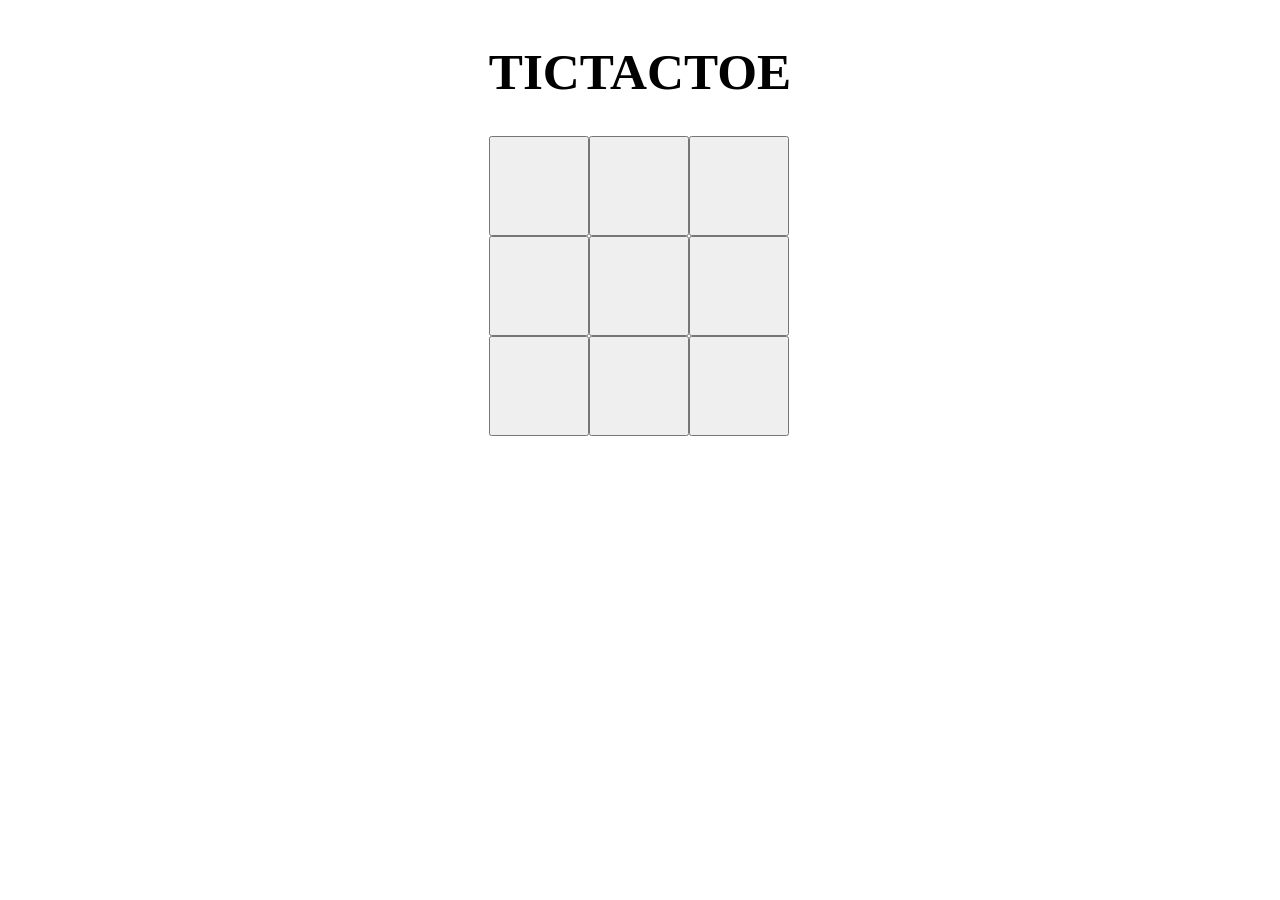
==== index.html @ dc576c4e "UPDATE main Update draw game logics" ====
<!DOCTYPE html>
<html lang="en">
<head>
    <meta charset="UTF-8">
    <meta name="viewport" content="width=device-width, initial-scale=1.0">
    <link rel="stylesheet" href="style.css">
    <title>TICTACTOE</title>
</head>
<body>
    <h1>TICTACTOE</h1>
    <div id="board"></div>
    <div id="gameInfo"></div>

    <script src="main.js"></script>
</body>
</html>
---- style.css ----
h1{
    font-size: 3.2rem;
    font-weight: bold;
}

body{
    display: grid;
    justify-content: center;
}

#board{
    display: grid;
    grid-template-rows: repeat(3, min-content);
    grid-template-columns: repeat(3, min-content);
}

.cell{
    padding: 8px;
    height: 100px;
    width: 100px;
    font-size: 2rem;
}
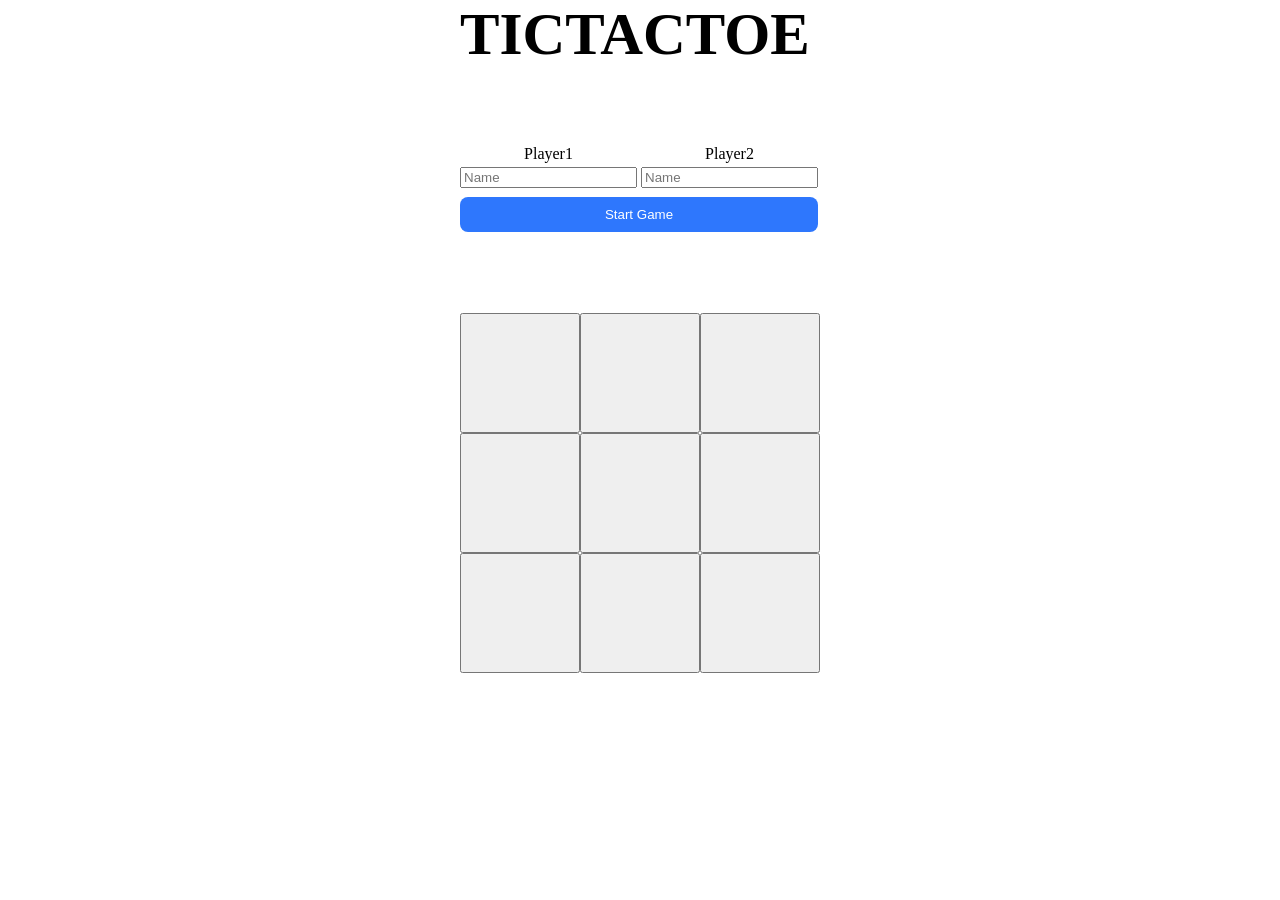
==== commit 1a7d2709: "UPDATE main penambahan inputan player + start game" ====
--- a/index.html
+++ b/index.html
@@ -8,8 +8,18 @@
 </head>
 <body>
     <h1>TICTACTOE</h1>
+    <div id="playerSetup">
+        <!--Player Input Name-->
+        <label for="player1">Player1</label>
+        <label for="player2">Player2</label>
+        <input id="player1" type="text" name="player1" placeholder="Name" required>
+        <input id="player2" type="text" name="player2" placeholder="Name" required>
+        <!--Start Button-->
+        <button class="btnStart">Start Game</button>
+    </div>
     <div id="board"></div>
-    <div id="gameInfo"></div>
+    <div id="playerInfo"></div>
+    <div id="winnerInfo"></div>
 
     <script src="main.js"></script>
 </body>
--- a/style.css
+++ b/style.css
@@ -1,22 +1,78 @@
+*{
+    margin: 0;
+}
 h1{
-    font-size: 3.2rem;
+    font-size: 3.7rem;
     font-weight: bold;
 }
 
 body{
     display: grid;
     justify-content: center;
+    height: 100vh;
+}
+
+#playerSetup{
+    display: grid;
+    grid-template-columns: repeat(2, minmax(min-content,  max-content));
+    grid-template-rows: repeat(3, minmax(min-content, max-content));
+    gap: 4px;
+    justify-items: center;
+
+}
+
+.btnStart{
+    grid-row: 3/4;
+    grid-column: 1/3;
+    background-color: rgb(46, 119, 253);
+    color: white;
+    border: none;
+    padding: 10px;
+    margin: 5px;
+    border-radius: 8px;
+    width: 100%;
+}
+
+.btn:hover{
+    cursor: pointer;
+    background-color: rgb(35, 91, 194);
+}
+
+.btn:active{
+    background-color: rgba(35, 91, 194, 0.836);
 }
 
 #board{
     display: grid;
-    grid-template-rows: repeat(3, min-content);
-    grid-template-columns: repeat(3, min-content);
+    grid-template-rows: repeat(3, minmax(min-content, max-content));
+    grid-template-columns: repeat(3, minmax(min-content, max-content));
 }
 
 .cell{
     padding: 8px;
-    height: 100px;
-    width: 100px;
+    height: 120px;
+    width: 120px;
     font-size: 2rem;
+    font-weight: bold;
+}
+
+#playerInfo{
+    display: grid;
+    grid-template-rows: repeat(1, min-content);
+    grid-template-columns: repeat(2, min-content);
+    justify-content: space-between;
+}
+
+#winnerInfo{
+    display: grid;
+    justify-content: center;
+}
+
+.winnersName{
+    font-size: 2rem;
+    font-weight: bold;
+}
+
+.player{
+    font-size: 1.2rem;
 }
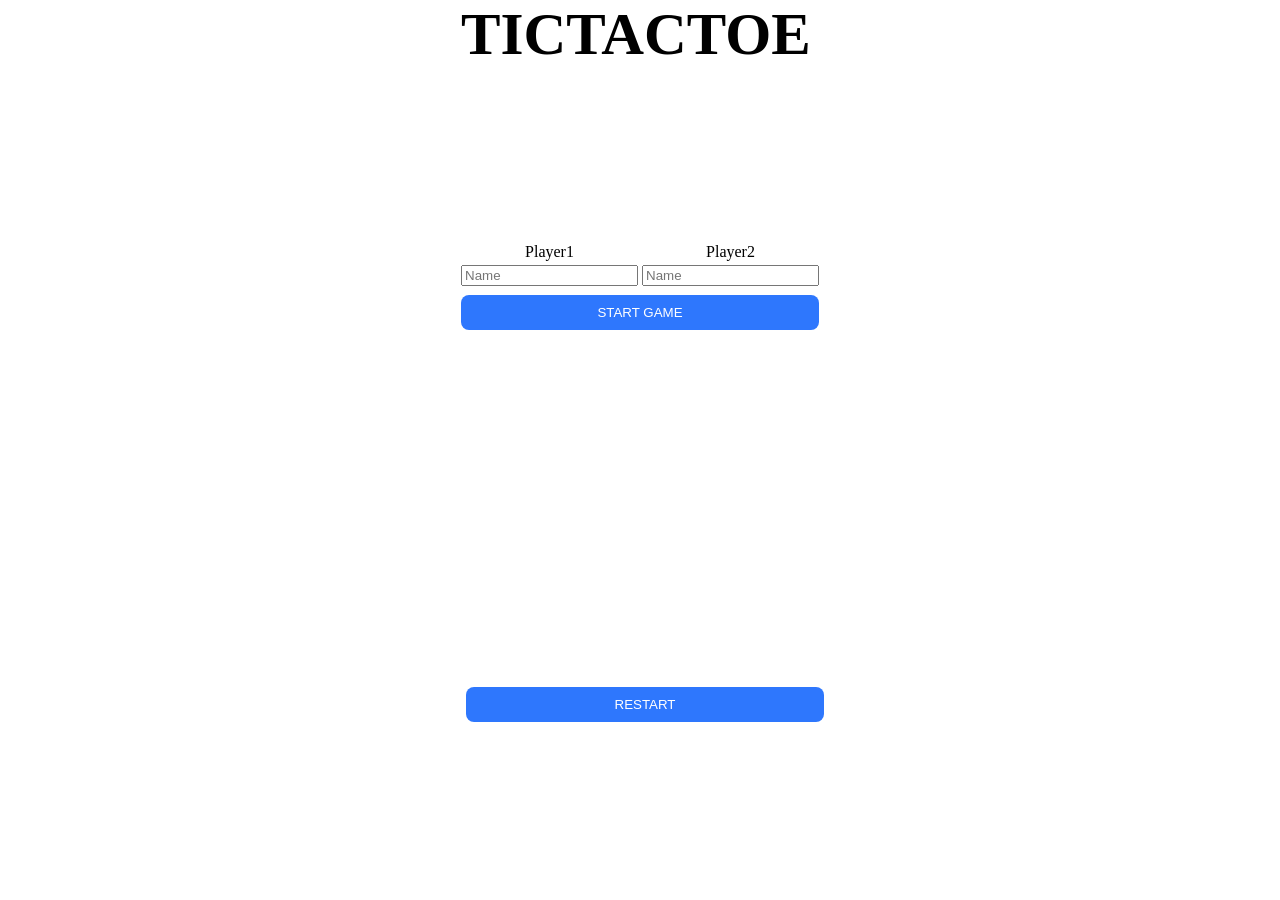
==== commit 633d32ea: "UPDATE start logics" ====
--- a/index.html
+++ b/index.html
@@ -15,9 +15,9 @@
         <input id="player1" type="text" name="player1" placeholder="Name" required>
         <input id="player2" type="text" name="player2" placeholder="Name" required>
         <!--Start Button-->
-        <button class="btnStart">Start Game</button>
+        <button class="btnStart">START GAME</button>
     </div>
-    <div id="board"></div>
+    <div id="board"></div>    
     <div id="playerInfo"></div>
     <div id="winnerInfo"></div>
 
--- a/style.css
+++ b/style.css
@@ -21,7 +21,7 @@
 
 }
 
-.btnStart{
+.btnStart,.btnRestart{
     grid-row: 3/4;
     grid-column: 1/3;
     background-color: rgb(46, 119, 253);
@@ -33,17 +33,17 @@
     width: 100%;
 }
 
-.btn:hover{
+.btnStart:hover,.btnRestart:hover{
     cursor: pointer;
     background-color: rgb(35, 91, 194);
 }
 
-.btn:active{
+.btnStart:active,.btnRestart:active{
     background-color: rgba(35, 91, 194, 0.836);
 }
 
 #board{
-    display: grid;
+    display: none;
     grid-template-rows: repeat(3, minmax(min-content, max-content));
     grid-template-columns: repeat(3, minmax(min-content, max-content));
 }
@@ -57,7 +57,7 @@
 }
 
 #playerInfo{
-    display: grid;
+    display: none;
     grid-template-rows: repeat(1, min-content);
     grid-template-columns: repeat(2, min-content);
     justify-content: space-between;
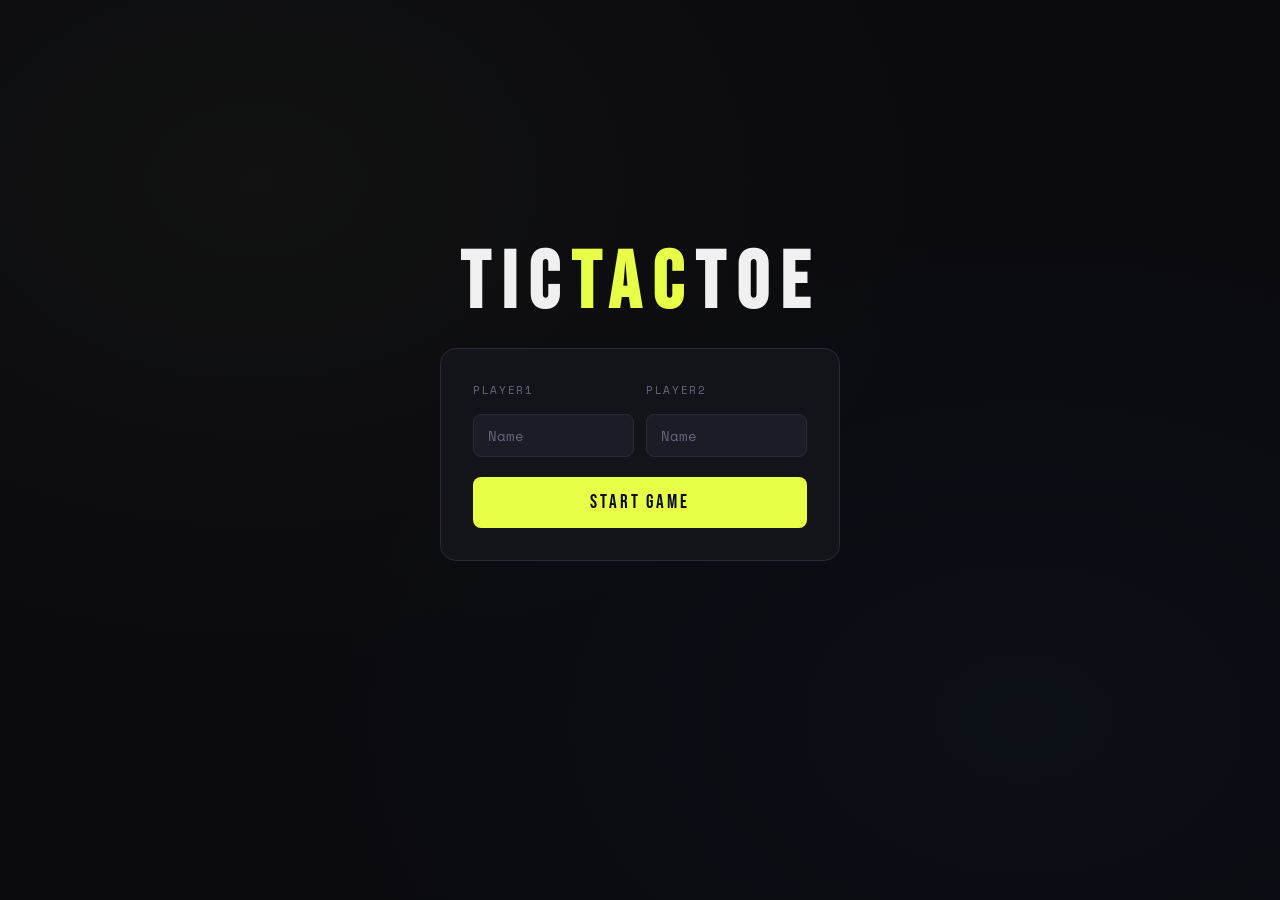
==== commit 5db3e539: "Update UI" ====
--- a/index.html
+++ b/index.html
@@ -7,7 +7,7 @@
     <title>TICTACTOE</title>
 </head>
 <body>
-    <h1>TICTACTOE</h1>
+    <h1>TIC<span>TAC</span>TOE</h1>
     <div id="playerSetup">
         <!--Player Input Name-->
         <label for="player1">Player1</label>
--- a/style.css
+++ b/style.css
@@ -1,78 +1,231 @@
-*{
+@import url('https://fonts.googleapis.com/css2?family=Bebas+Neue&family=Space+Mono:wght@400;700&display=swap');
+
+:root {
+    --bg: #0a0a0f;
+    --surface: #13131a;
+    --surface2: #1c1c26;
+    --border: #2a2a3a;
+    --accent: #e8ff47;
+    --accent2: #ff4747;
+    --text: #f0f0f0;
+    --text-muted: #666680;
+    --x-color: #ff4747;
+    --o-color: #47b8ff;
+}
+
+* {
     margin: 0;
-}
-h1{
-    font-size: 3.7rem;
-    font-weight: bold;
-}
-
-body{
+    padding: 0;
+    box-sizing: border-box;
+}
+
+body {
+    background-color: var(--bg);
+    color: var(--text);
+    font-family: 'Space Mono', monospace;
+    min-height: 100vh;
+    display: flex;
+    flex-direction: column;
+    align-items: center;
+    justify-content: center;
+    gap: 24px;
+    padding: 24px;
+    background-image: 
+        radial-gradient(ellipse at 20% 20%, rgba(232, 255, 71, 0.03) 0%, transparent 50%),
+        radial-gradient(ellipse at 80% 80%, rgba(71, 184, 255, 0.03) 0%, transparent 50%);
+}
+
+/* ── TITLE ── */
+h1 {
+    font-family: 'Bebas Neue', sans-serif;
+    font-size: clamp(3rem, 8vw, 5rem);
+    letter-spacing: 0.15em;
+    color: var(--text);
+    text-align: center;
+    line-height: 1;
+}
+
+h1 span {
+    color: var(--accent);
+}
+
+/* ── PLAYER SETUP ── */
+#playerSetup {
+    background: var(--surface);
+    border: 1px solid var(--border);
+    border-radius: 16px;
+    padding: 32px;
     display: grid;
+    grid-template-columns: 1fr 1fr;
+    gap: 12px;
+    width: 100%;
+    max-width: 400px;
+}
+
+#playerSetup label {
+    font-size: 0.7rem;
+    letter-spacing: 0.15em;
+    text-transform: uppercase;
+    color: var(--text-muted);
+    align-self: end;
+    padding-bottom: 4px;
+}
+
+#playerSetup input {
+    background: var(--surface2);
+    border: 1px solid var(--border);
+    border-radius: 8px;
+    padding: 10px 14px;
+    color: var(--text);
+    font-family: 'Space Mono', monospace;
+    font-size: 0.9rem;
+    outline: none;
+    transition: border-color 0.2s;
+    width: 100%;
+}
+
+#playerSetup input:focus {
+    border-color: var(--accent);
+}
+
+#playerSetup input::placeholder {
+    color: var(--text-muted);
+}
+
+.btnStart {
+    grid-column: 1 / -1;
+    margin-top: 8px;
+    background: var(--accent);
+    color: #0a0a0f;
+    border: none;
+    border-radius: 8px;
+    padding: 14px;
+    font-family: 'Bebas Neue', sans-serif;
+    font-size: 1.2rem;
+    letter-spacing: 0.15em;
+    cursor: pointer;
+    transition: all 0.15s ease;
+    width: 100%;
+}
+
+.btnStart:hover {
+    background: #f5ff80;
+    transform: translateY(-1px);
+}
+
+.btnStart:active {
+    transform: translateY(0);
+}
+
+/* ── PLAYER INFO ── */
+#playerInfo {
+    display: none;
+    grid-template-columns: 1fr 1fr;
+    gap: 12px;
+    width: 100%;
+    max-width: 380px;
+}
+
+.player {
+    background: var(--surface);
+    border: 1px solid var(--border);
+    border-radius: 10px;
+    padding: 10px 16px;
+    font-size: 0.8rem;
+    text-align: center;
+    letter-spacing: 0.05em;
+    color: var(--text-muted);
+}
+
+.player:first-child {
+    border-left: 3px solid var(--x-color);
+    color: var(--x-color);
+}
+
+.player:last-child {
+    border-left: 3px solid var(--o-color);
+    color: var(--o-color);
+}
+
+/* ── BOARD ── */
+#board {
+    display: none;
+    grid-template-columns: repeat(3, 1fr);
+    grid-template-rows: repeat(3, 1fr);
+    gap: 6px;
+    background: var(--border);
+    border: 1px solid var(--border);
+    border-radius: 16px;
+    padding: 6px;
+}
+
+.cell {
+    width: 110px;
+    height: 110px;
+    background: var(--surface);
+    border: none;
+    border-radius: 10px;
+    font-family: 'Bebas Neue', sans-serif;
+    font-size: 3rem;
+    cursor: pointer;
+    transition: background 0.15s ease, transform 0.1s ease;
+    color: var(--text);
+}
+
+.cell:hover:not(:disabled) {
+    background: var(--surface2);
+    transform: scale(0.96);
+}
+
+.cell:active {
+    transform: scale(0.93);
+}
+
+.cell[data-marker="X"] {
+    color: var(--x-color);
+}
+
+.cell[data-marker="O"] {
+    color: var(--o-color);
+}
+
+/* ── WINNER INFO ── */
+#winnerInfo {
+    min-height: 48px;
+    display: flex;
+    align-items: center;
     justify-content: center;
-    height: 100vh;
-}
-
-#playerSetup{
-    display: grid;
-    grid-template-columns: repeat(2, minmax(min-content,  max-content));
-    grid-template-rows: repeat(3, minmax(min-content, max-content));
-    gap: 4px;
-    justify-items: center;
-
-}
-
-.btnStart,.btnRestart{
-    grid-row: 3/4;
-    grid-column: 1/3;
-    background-color: rgb(46, 119, 253);
-    color: white;
-    border: none;
-    padding: 10px;
-    margin: 5px;
+}
+
+.winnersName {
+    font-family: 'Bebas Neue', sans-serif;
+    font-size: 1.8rem;
+    letter-spacing: 0.1em;
+    color: var(--accent);
+    text-align: center;
+    animation: fadeIn 0.4s ease;
+}
+
+@keyframes fadeIn {
+    from { opacity: 0; transform: translateY(-8px); }
+    to   { opacity: 1; transform: translateY(0); }
+}
+
+/* ── RESTART BUTTON ── */
+.btnRestart {
+    background: transparent;
+    color: var(--text-muted);
+    border: 1px solid var(--border);
     border-radius: 8px;
-    width: 100%;
-}
-
-.btnStart:hover,.btnRestart:hover{
+    padding: 10px 28px;
+    font-family: 'Bebas Neue', sans-serif;
+    font-size: 1rem;
+    letter-spacing: 0.15em;
     cursor: pointer;
-    background-color: rgb(35, 91, 194);
-}
-
-.btnStart:active,.btnRestart:active{
-    background-color: rgba(35, 91, 194, 0.836);
-}
-
-#board{
-    display: none;
-    grid-template-rows: repeat(3, minmax(min-content, max-content));
-    grid-template-columns: repeat(3, minmax(min-content, max-content));
-}
-
-.cell{
-    padding: 8px;
-    height: 120px;
-    width: 120px;
-    font-size: 2rem;
-    font-weight: bold;
-}
-
-#playerInfo{
-    display: none;
-    grid-template-rows: repeat(1, min-content);
-    grid-template-columns: repeat(2, min-content);
-    justify-content: space-between;
-}
-
-#winnerInfo{
-    display: grid;
-    justify-content: center;
-}
-
-.winnersName{
-    font-size: 2rem;
-    font-weight: bold;
-}
-
-.player{
-    font-size: 1.2rem;
+    transition: all 0.15s ease;
+}
+
+.btnRestart:hover {
+    border-color: var(--accent);
+    color: var(--accent);
 }
